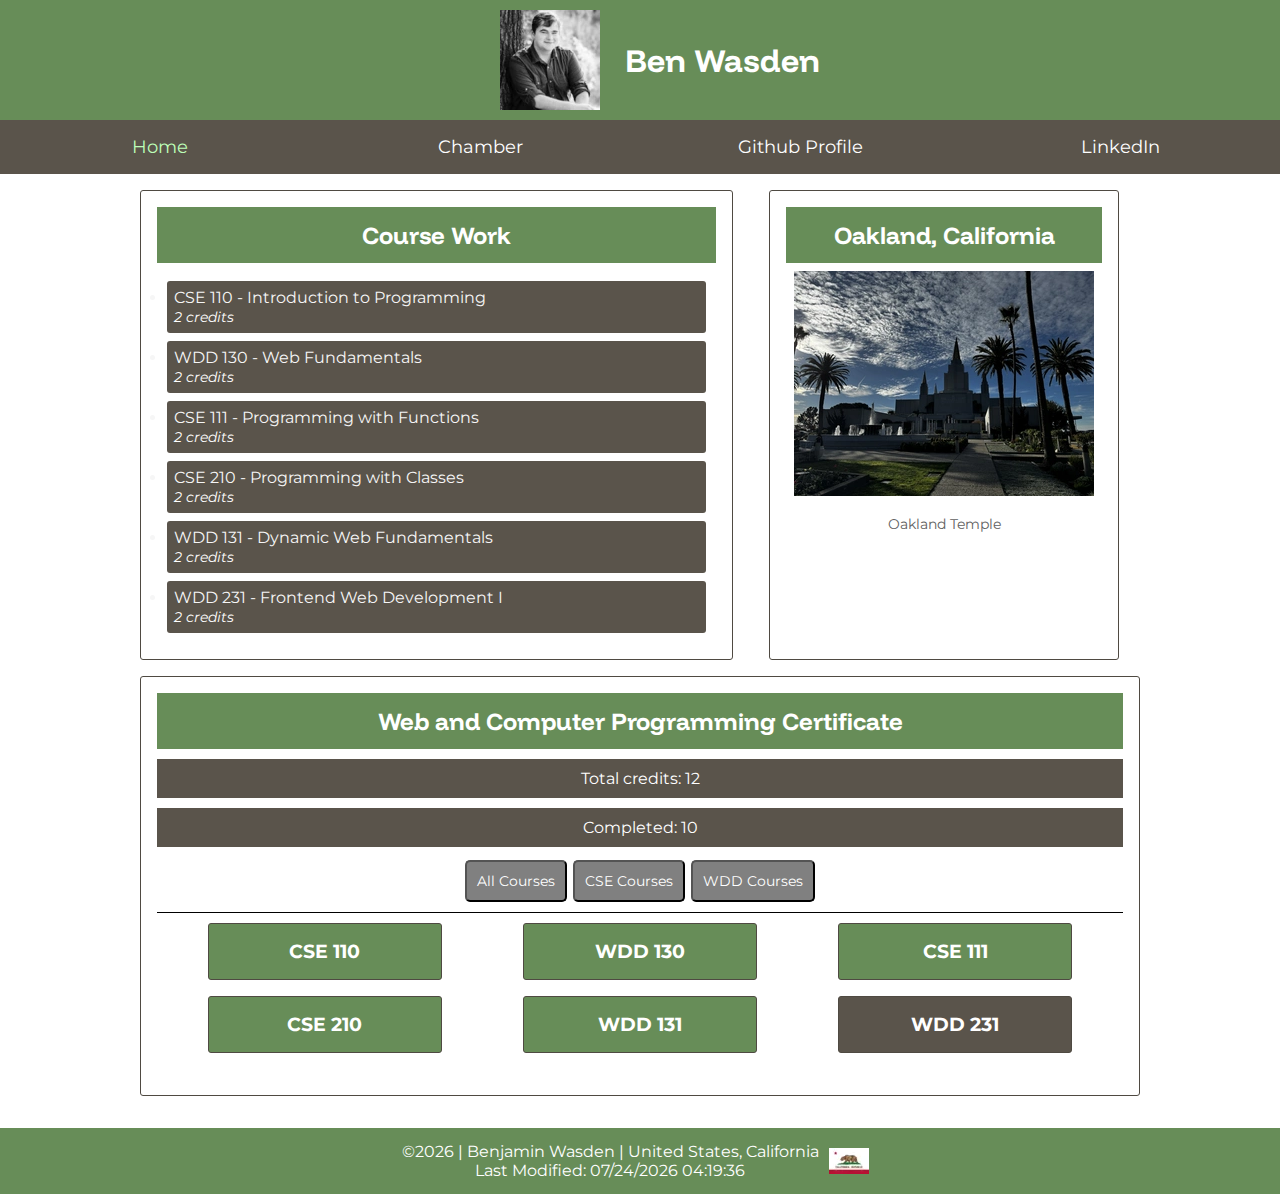
==== index.html @ 5807d0e7 "Website update" ====
<!doctype html>
<html lang="en-US">
    <head>
        <link rel="stylesheet" href="styles/home.css">
        <link rel="preconnect" href="https://fonts.googleapis.com">
        <link rel="preconnect" href="https://fonts.gstatic.com" crossorigin>
        <link href="https://fonts.googleapis.com/css2?family=Funnel+Display:wght@300..800&family=Montserrat:ital,wght@0,100..900;1,100..900&display=swap" rel="stylesheet">
        <script src="scripts/home.js" defer></script>
        <meta charset="utf-8">
        <meta name="viewport" content="width=device-width">
        <meta name="description" content="Ben Wasden WDD 231 - Course Home Page">
        <meta name="author" content="Benjamin Wasden">
        <title>Ben Wasden - WDD 231 Course Page</title>
    </head>
    <body>
        <header>
            <div id="bio">
                <img src="images/profile.webp" alt="Picture of me" width="100" height="100" loading="lazy">
                <h1>Ben Wasden</h1>
            </div>
            <button title="Hamburger Menu Button" id="menu"></button>
            <nav class="navigation">
                <a href="index.html" class="active">Home</a>
                <a href="#">Chamber</a>
                <a href="#">Github Profile</a>
                <a href="https://www.linkedin.com/">LinkedIn</a>
            </nav>
        </header>
        <main>
            <div class="container">
                <section class="coursework">
                    <h2>Course Work</h2>
                    <ul id="courses">
                        
                    </ul>
                </section>
                <section class="location">
                    <h2>Oakland, California</h2>
                    <figure>
                        <img src="images/oakland.webp" alt="Picture of the Oakland Temple" width="300" height="225">
                        <figcaption>Oakland Temple</figcaption>
                    </figure>
                </section>
            </div>
            <section class="certificate">
                <h2>Web and Computer Programming Certificate</h2>
                <div id="credits"></div>
                <div id="completed-credits"></div>
                <div class="filter">
                    <button id="all">All Courses</button>
                    <button id="cse">CSE Courses</button>
                    <button id="wdd">WDD Courses</button>
                </div>
                <div id="course-displays"></div>
            </section>
        </main>
        <footer>
            <div class="footer-p">
                <p>©<span id="currentyear"></span> | Benjamin Wasden | United States, California</p>
                <p>Last Modified: <span id="lastModified"></span></p>
            </div>
            <img src="images/californiaflag.webp" alt="California flag" width="40" height="26">
        </footer>
    </body>
</html>
---- styles/home.css ----
:root {
    --primary-color: #678d58;
    --secondary-color: #5a544b;

    --heading-font: "Funnel Display", sans-serif;
    --paragraph-font: "Montserrat", sans-serif;
    /* --heading-font: Verdana, Geneva, Tahoma, sans-serif;
    --paragraph-font: 'Segoe UI', Tahoma, Geneva, Verdana, sans-serif; */
}
* {
    margin: 0;
    padding: 0;
    font-family: var(--paragraph-font);
}

header {
    background-color: var(--primary-color);
    color: white;
    /* padding: 10px; */
}
header h1 {
    font-family: var(--heading-font);
    text-align: center;
    padding: 20px;
}
header img {
    display: block;
    margin-left: 15%;
    margin-right: auto;
    padding-top: 10px;
    padding-bottom: 10px;
}
footer {
    display: flex;
    justify-content: center;
    align-items: center;
    background-color: var(--primary-color);
    color: white;
    text-align: center;
    padding-top: 10px;
    padding-bottom: 10px;
}
footer img {
    padding: 10px;
}
#bio {
    display: flex;
    max-width: 400px;
    margin: auto;
    align-items: center;
}
#menu {
    font-size: 1rem;
    border: 0;
    background: none;
    position: absolute;
    top: 1rem;
    right: 1rem;
    font-size: 50px;
}
#menu::before {
    content: "☰";
    color: white;
}
#menu.open::before {
    content: "x";
    color: white;
}
.navigation {
    display: flex;
    flex-direction: column;
    list-style: none;
    background-color: var(--secondary-color);
    color: white;
    font-family: var(--paragraph-font);
    font-size: 18px;
}
.navigation a {
    display: none;
    padding: 1rem;
    text-align: center;
    text-decoration: none;
    color: white;
}
.navigation a:hover {
    background-color: #4f4a42;
    color: rgb(212, 254, 218);
    font-weight: 700;
}
.open a {
    display: block;
}
main {
    padding: 1rem;
    max-width: 600px;
    margin: 0 auto;
}
section {
    margin: 0 auto;
    padding: 1rem;
    border: solid 1px #4f4a42;
    border-radius: 3px;
    margin-bottom: 1rem;
    max-width: 400px;
}
h2 {
    text-align: center;
    background-color: var(--primary-color);
    color: white;
    font-family: var(--heading-font);
    padding: 13px;
}
figure {
    /* margin: 0 auto; */
    text-align: center;
    font-family: var(--paragraph-font);
    color: rgb(97, 97, 97);
    padding: .5rem;
}
figure img {
    width: 100%;
    height: 100%;
}
figcaption {
    padding-top: 15px;
    font-size: 14px;
}
#courses {
    margin: 0 auto;
    padding: 10px;
}
#courses li {
    background-color: var(--secondary-color);
    color: rgb(246, 246, 246);
    padding: 7px;
    margin-top: 0.5rem;
    border-radius: 3px;
}
.credit-list {
    color: white;
    font-style: italic;
    font-size: 14px;
}
#course-displays {
    text-align: center;
    padding: 10px;
    color: white;
}
#course-displays section {
    background-color: var(--secondary-color);
}
section #completed {
    background-color: var(--primary-color);
}
#credits, #completed-credits {
    text-align: center;
    color: white;
    background-color: var(--secondary-color);
    padding: 10px;
    margin-top: 10px;
    margin-bottom: 10px;
}
.filter {
    display: flex;
    flex-wrap: wrap;
    justify-content: center;
    border-bottom: solid 1px;
    padding-bottom: 7px;
}
.filter button {
    padding: 10px;
    margin: 3px;
    font-size: 14px;
    color: white;
    background-color: gray;
    border-radius: 5px;
}
.navigation .active {
    color: rgb(189, 255, 184);
}

@media screen and (min-width: 800px) {
    #menu {
        display: none;
    }
    .navigation {
        flex-direction: row;
    }
    .navigation a {
        display: block;
        flex: 1 1 100%;
    }
    main, section {
        max-width: 1000px;
    }
     .container {
        display: grid;
        grid-template-columns: 3fr 2fr;
        gap: 20px;
     }
    .coursework {
        width: 95%;
    }
    section #certificate {
        max-width: 1000px;
    }
    #course-displays {
        display: grid;
        grid-template-columns: repeat(auto-fit, minmax(275px, 2fr));
    }
    #course-displays section {
        width: 200px;
    }
}
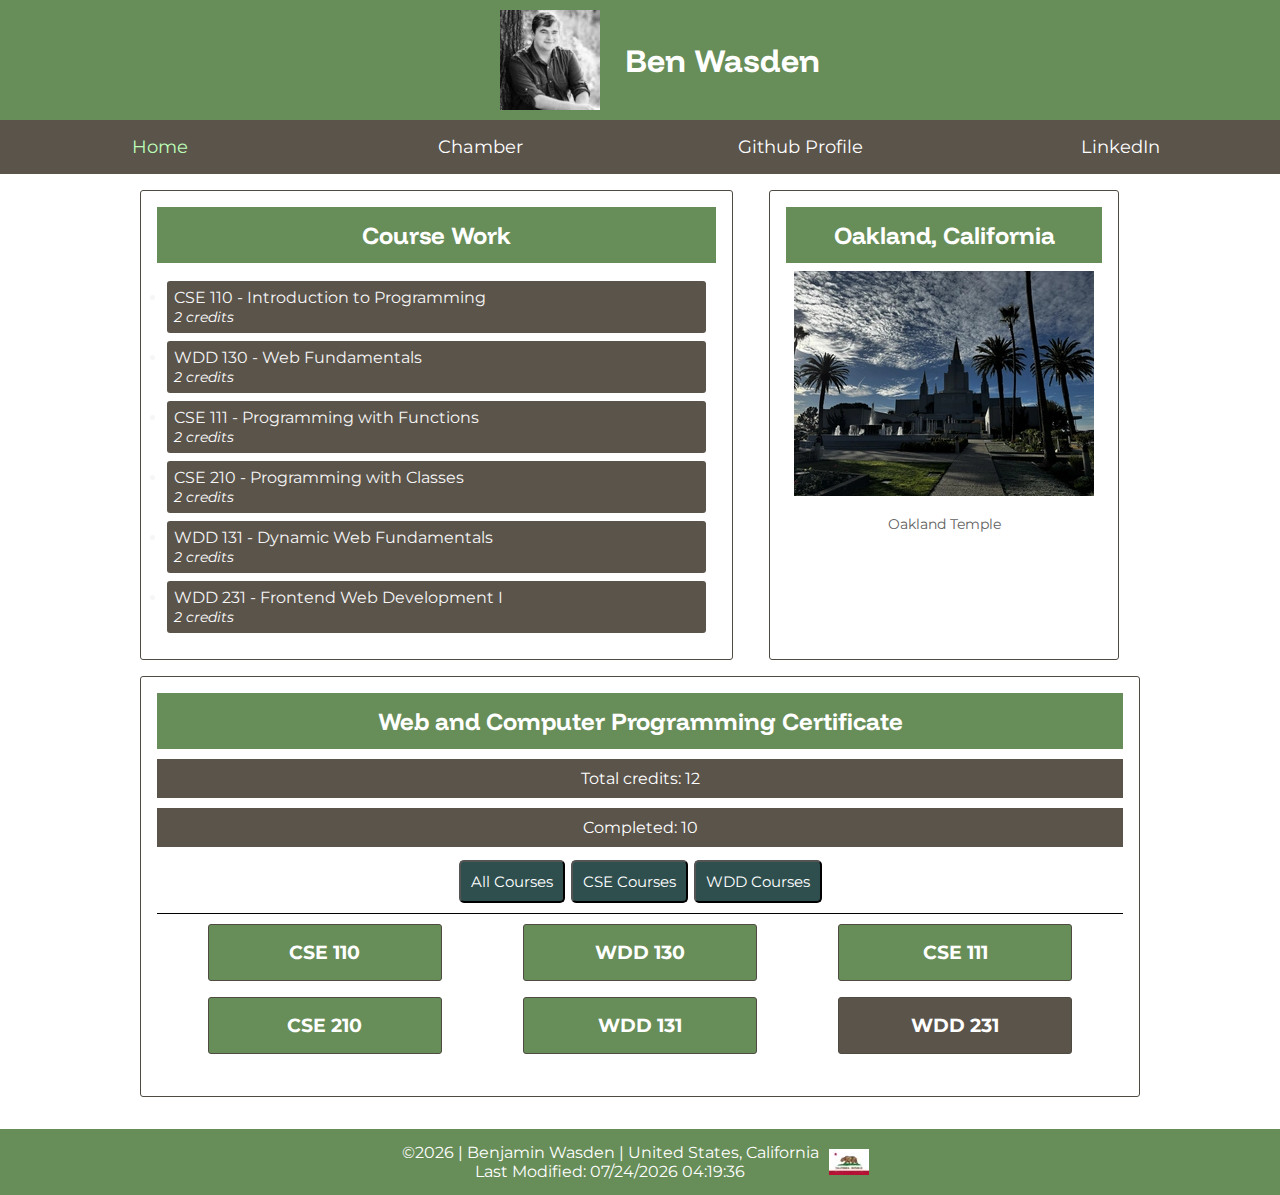
==== commit 731ed4e0: "Icon and bio fix" ====
--- a/index.html
+++ b/index.html
@@ -10,6 +10,7 @@
         <meta name="viewport" content="width=device-width">
         <meta name="description" content="Ben Wasden WDD 231 - Course Home Page">
         <meta name="author" content="Benjamin Wasden">
+        <link rel="icon" href="images/favicon.ico">
         <title>Ben Wasden - WDD 231 Course Page</title>
     </head>
     <body>
--- a/styles/home.css
+++ b/styles/home.css
@@ -46,7 +46,7 @@
 #bio {
     display: flex;
     max-width: 400px;
-    margin: auto;
+    margin: 0 auto;
     align-items: center;
 }
 #menu {
@@ -54,7 +54,7 @@
     border: 0;
     background: none;
     position: absolute;
-    top: 1rem;
+    top: -3px;
     right: 1rem;
     font-size: 50px;
 }
@@ -170,9 +170,9 @@
 .filter button {
     padding: 10px;
     margin: 3px;
-    font-size: 14px;
-    color: white;
-    background-color: gray;
+    font-size: 15px;
+    color: white;
+    background-color: darkslategrey;
     border-radius: 5px;
 }
 .navigation .active {
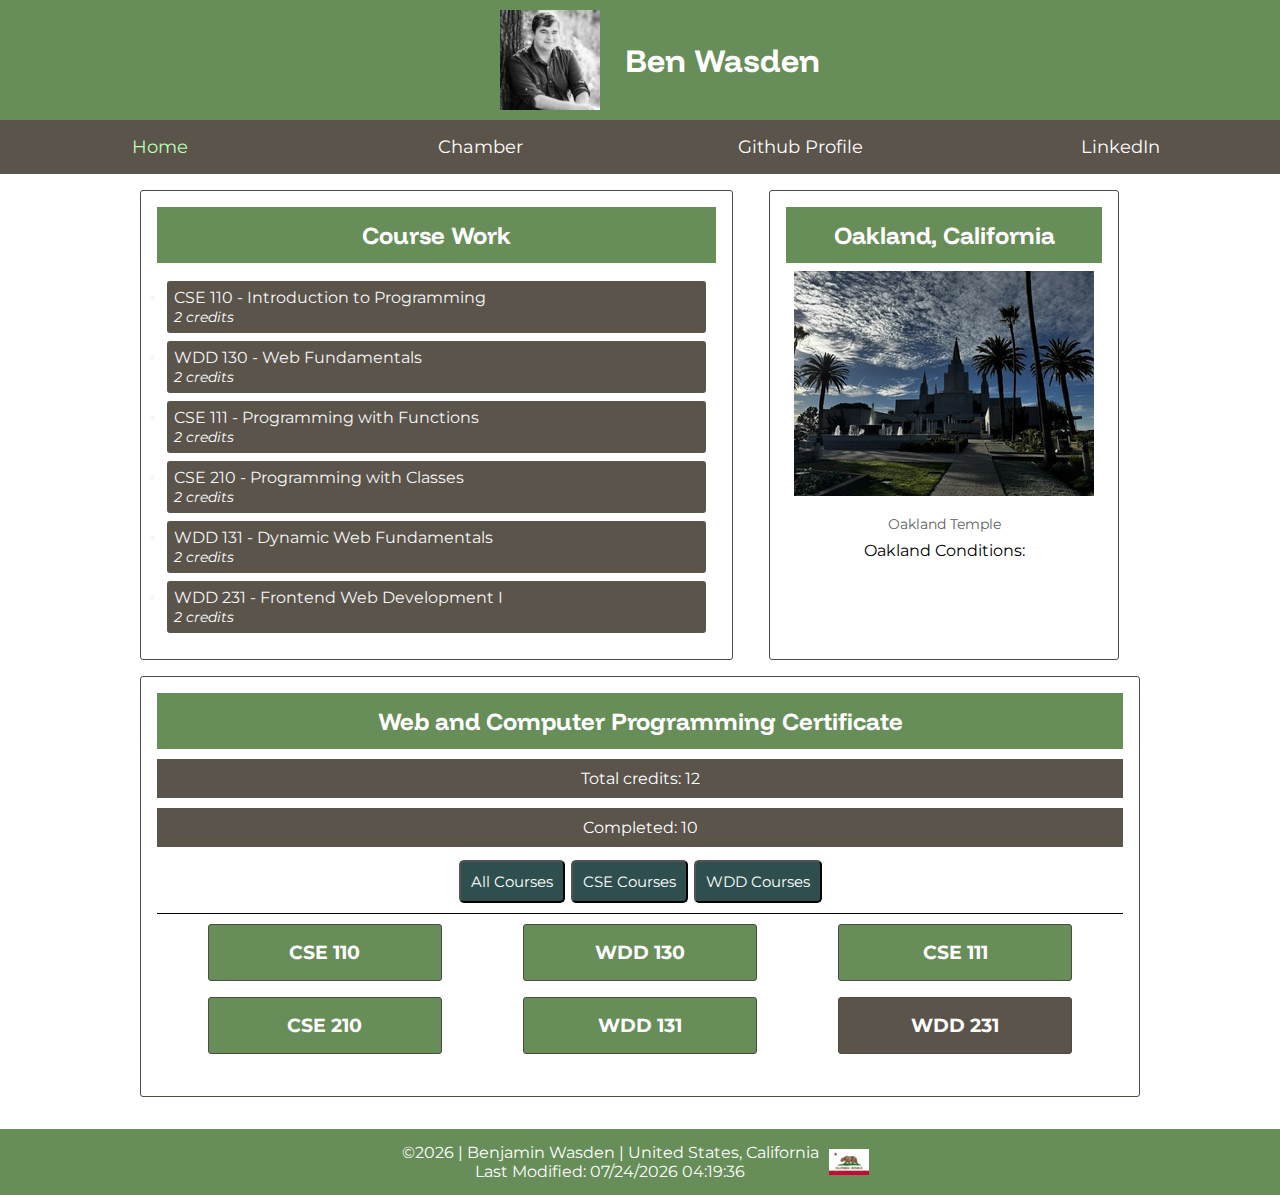
==== commit 4dc5d148: "Adding weather to home page" ====
--- a/index.html
+++ b/index.html
@@ -10,6 +10,15 @@
         <meta name="viewport" content="width=device-width">
         <meta name="description" content="Ben Wasden WDD 231 - Course Home Page">
         <meta name="author" content="Benjamin Wasden">
+
+        <meta property="og:title" content="Ben Wasden's Course Page">
+        <meta property="og:description" content="Information about Ben's completed courses">
+        <meta property="og:type" content="website">
+        <meta property="og:image" content="https://plus.unsplash.com/premium_photo-1682320426935-f0614a9a6517?q=80&w=1744&auto=format&fit=crop&ixlib=rb-4.0.3&ixid=M3wxMjA3fDB8MHxwaG90by1wYWdlfHx8fGVufDB8fHx8fA%3D%3D">
+        <meta property="og:url" content="https://benwasden.github.io/wdd231/">
+
+        <meta name="twitter:card" content="summary">
+
         <link rel="icon" href="images/favicon.ico">
         <title>Ben Wasden - WDD 231 Course Page</title>
     </head>
@@ -41,6 +50,9 @@
                         <img src="images/oakland.webp" alt="Picture of the Oakland Temple" width="300" height="225">
                         <figcaption>Oakland Temple</figcaption>
                     </figure>
+                    <p>Oakland Conditions: <span id="current-temp"></span></p>
+                    <p id="conditions"></p>
+                    <img id="weather-icon" src="" alt="">
                 </section>
             </div>
             <section class="certificate">
--- a/styles/home.css
+++ b/styles/home.css
@@ -4,8 +4,6 @@
 
     --heading-font: "Funnel Display", sans-serif;
     --paragraph-font: "Montserrat", sans-serif;
-    /* --heading-font: Verdana, Geneva, Tahoma, sans-serif;
-    --paragraph-font: 'Segoe UI', Tahoma, Geneva, Verdana, sans-serif; */
 }
 * {
     margin: 0;
@@ -57,6 +55,7 @@
     top: -3px;
     right: 1rem;
     font-size: 50px;
+    cursor: pointer;
 }
 #menu::before {
     content: "☰";
@@ -135,6 +134,9 @@
     padding: 7px;
     margin-top: 0.5rem;
     border-radius: 3px;
+}
+.location {
+    text-align: center;
 }
 .credit-list {
     color: white;
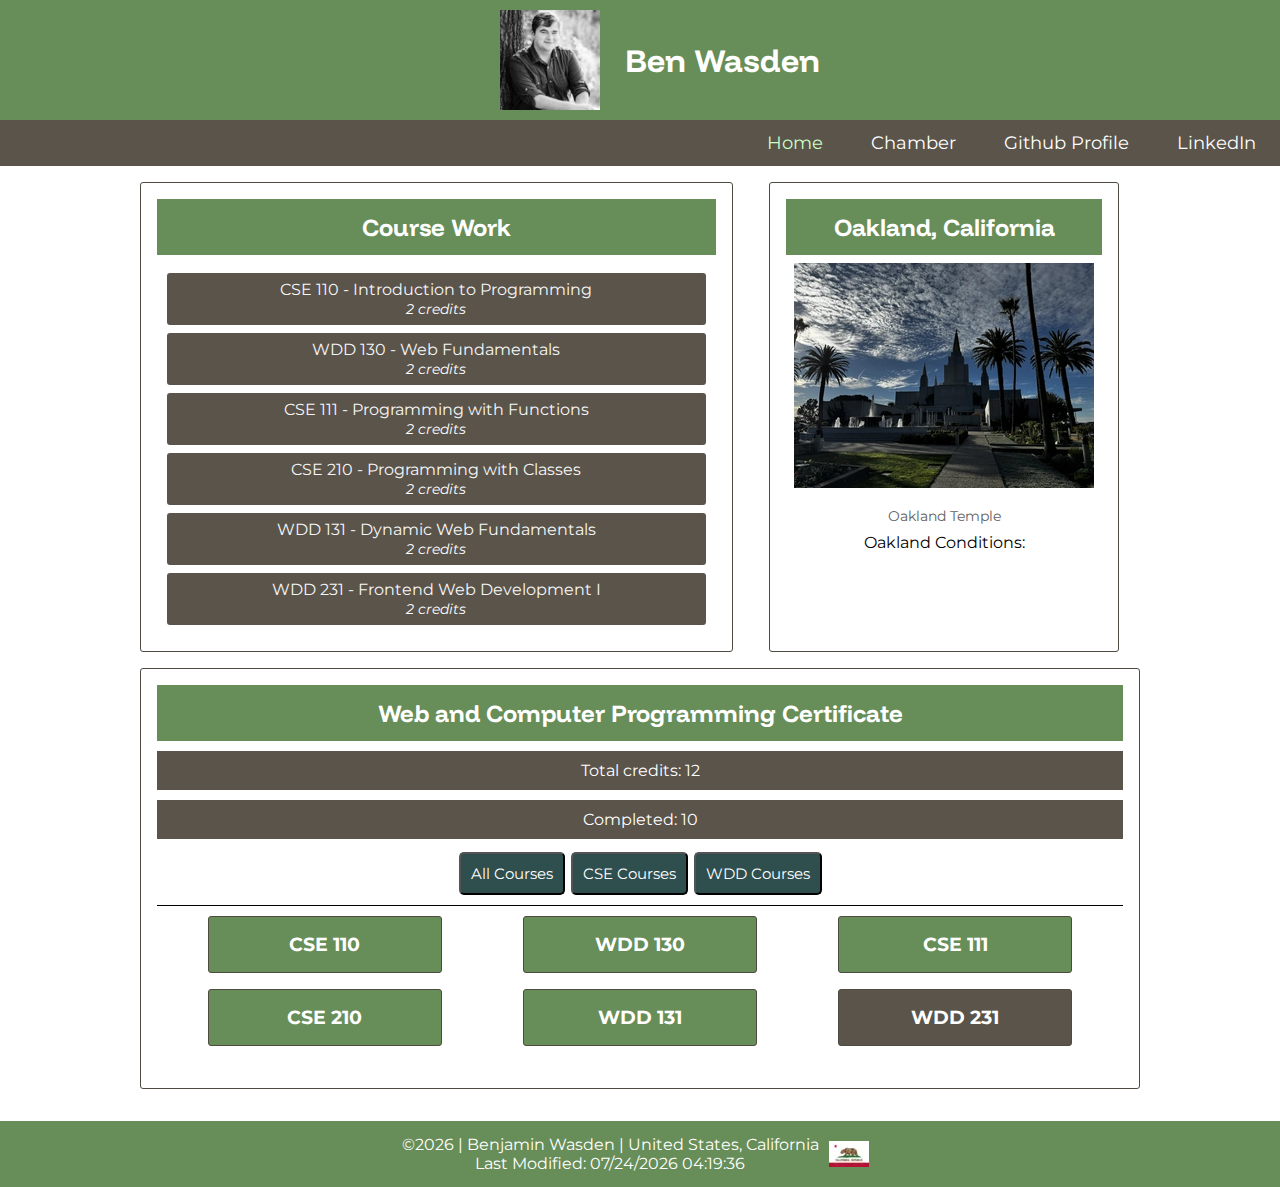
==== commit f92365ef: "Animating Home screen" ====
--- a/index.html
+++ b/index.html
@@ -29,11 +29,13 @@
                 <h1>Ben Wasden</h1>
             </div>
             <button title="Hamburger Menu Button" id="menu"></button>
-            <nav class="navigation">
-                <a href="index.html" class="active">Home</a>
-                <a href="#">Chamber</a>
-                <a href="#">Github Profile</a>
-                <a href="https://www.linkedin.com/">LinkedIn</a>
+            <nav id="animateme">
+                <ul class="menuLinks">
+                    <li><a href="index.html" class="active">Home</a></li>
+                    <li><a href="chamber/index.html">Chamber</a></li>
+                    <li><a href="#">Github Profile</a></li>
+                    <li><a href="https://www.linkedin.com/">LinkedIn</a></li>
+                </ul>
             </nav>
         </header>
         <main>
@@ -65,6 +67,9 @@
                     <button id="wdd">WDD Courses</button>
                 </div>
                 <div id="course-displays"></div>
+                <dialog id="course-details">
+                    <detail></detail>
+                </dialog>
             </section>
         </main>
         <footer>
--- a/styles/home.css
+++ b/styles/home.css
@@ -65,29 +65,38 @@
     content: "x";
     color: white;
 }
-.navigation {
-    display: flex;
-    flex-direction: column;
-    list-style: none;
+.menuLinks {
     background-color: var(--secondary-color);
     color: white;
     font-family: var(--paragraph-font);
     font-size: 18px;
 }
-.navigation a {
-    display: none;
-    padding: 1rem;
+.menuLinks a, li {
+    list-style: none;
+    padding: .75rem;
     text-align: center;
     text-decoration: none;
     color: white;
 }
-.navigation a:hover {
+.menuLinks a:hover {
     background-color: #4f4a42;
-    color: rgb(212, 254, 218);
+    color: #f9fdc4;
     font-weight: 700;
 }
-.open a {
-    display: block;
+.menuLinks .active {
+    color: #cbfdc4;
+}
+nav {
+    display: grid;
+    grid-template-rows: 0fr;
+    transition: grid-template-rows 0.3s ease-out;
+}
+nav ul {
+    overflow: hidden;
+}
+nav.open {
+    grid-template-rows: 1fr;
+    transition: grid-template-rows 0.3s ease-out;
 }
 main {
     padding: 1rem;
@@ -180,17 +189,55 @@
 .navigation .active {
     color: rgb(189, 255, 184);
 }
+#course-details {
+    padding: 1rem;
+    max-width: 600px;
+    margin: 0 auto;
+    border: 0;
+    box-shadow: 0 0 1em gray;
+    border-radius: 5px;
+    position: fixed;
+    right: 0;
+    top: 50%;
+    transform: translateY(-50%);
+    animation: 0.5s alternate slide-in;
+}
+#course-details::backdrop {
+    background: rgba(0, 0, 0, 0.5);
+}
+detail h2, detail h3, detail p {
+    padding: 8px;
+}
+dialog button {
+    position: absolute;
+    top: 19px;
+    right: 23px;
+    padding: .4rem 1rem;
+    font-size: 20px;
+    border-radius: 5px;
+}
+
+@keyframes slide-in {
+    from {
+        translate: 0 150vw;
+        scale: 200% 1;
+    }
+    to {
+        translate: 0 0;
+        scale: 100% 1;
+    }
+}
 
 @media screen and (min-width: 800px) {
     #menu {
         display: none;
     }
-    .navigation {
-        flex-direction: row;
-    }
-    .navigation a {
-        display: block;
-        flex: 1 1 100%;
+    nav ul {
+        display: flex;
+        justify-content: flex-end;
+    }
+    nav {
+        grid-template-rows: 1fr;
     }
     main, section {
         max-width: 1000px;
